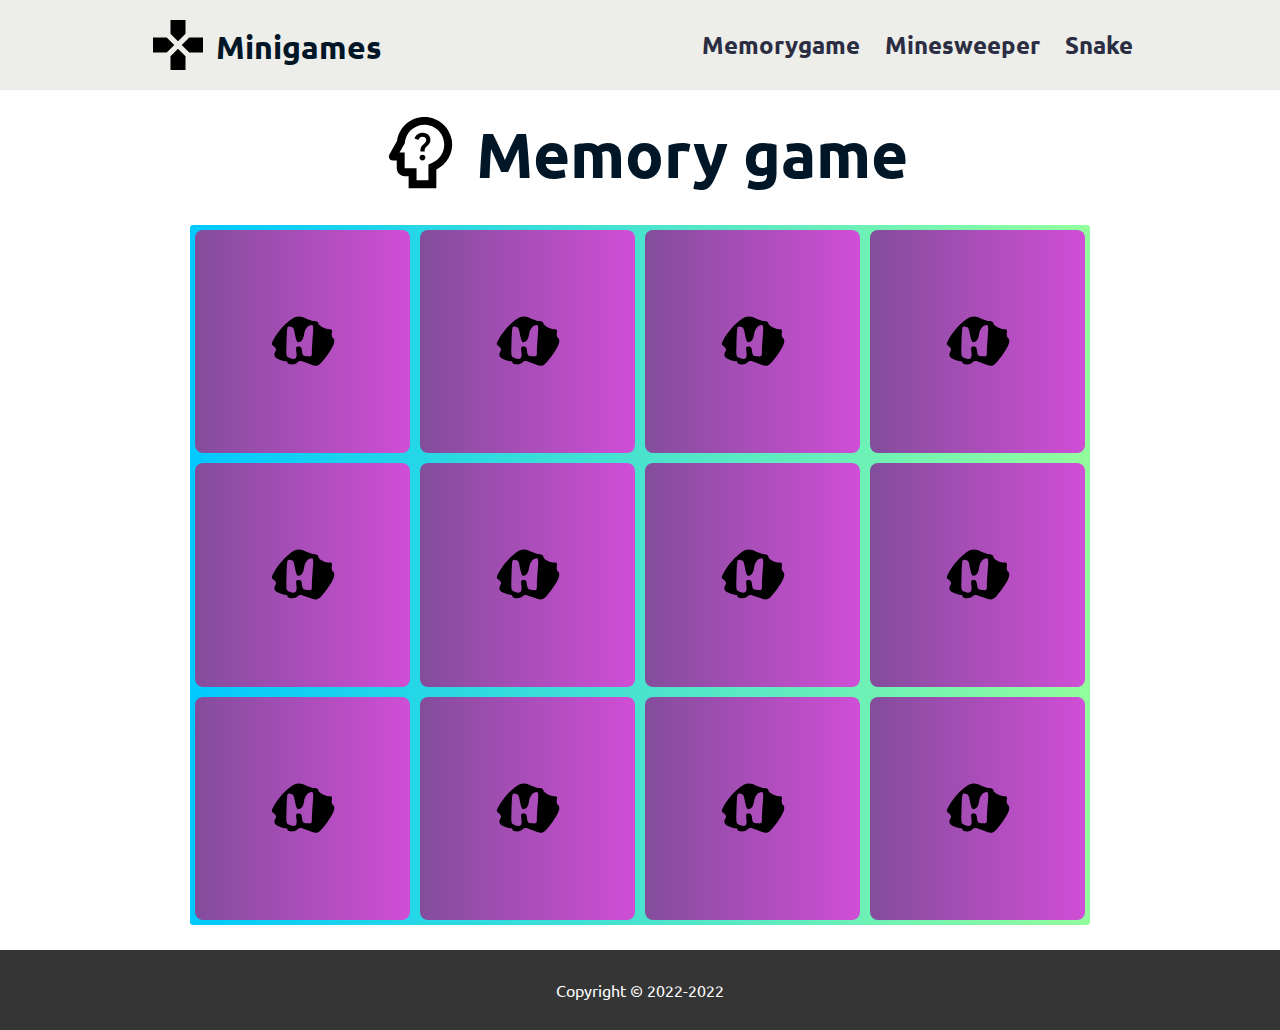
==== memory.html @ 272841e3 "Additional comments" ====
<!DOCTYPE html>
<html lang="en">

<head>
    <meta charset="UTF-8">
    <meta http-equiv="X-UA-Compatible" content="IE=edge">
    <meta name="viewport" content="width=device-width, initial-scale=1.0">
    <link rel="shortcut icon" href="img/general/favicon.ico" type="image/x-icon" />
    <link rel="stylesheet" href="css/general.css">
    <!-- Don't touch stylesheet above and all images which path contains 'img/general/' -->
    <link rel="stylesheet" href="css/memory.css"> <!-- Include your styles file instead -->
    <title>Minigames</title>
</head>

<body>
    <div class="wrapper">
        <!-- Include in your template tag right above -->
        <!-- HEADER -->
        <header>
            <!-- Include in your template tag right above as well as its content -->
            <div class="wrapper-header">
                <img src="img/general/games.svg" alt="Logo" width="60" height="60" title="Minigames" />
                <a href="memory.html">
                    <!-- Include your template name above instead -->
                    <h1>Minigames</h1>
                </a>
            </div>
            <nav>
                <ul class="nav-links">
                    <li class="nav-link">
                        <a href="memory.html">Memorygame</a>
                    </li>
                    <li class="nav-link">
                        <a href="#">Minesweeper</a> <!-- Include your template name -->
                    </li>
                    <li class="nav-link">
                        <a href="#">Snake</a> <!-- Include your template name -->
                    </li>
                </ul>
            </nav>
        </header>
        <!-- MAIN -->
        <main>
            <!-- Include in your template tag right above -->
            <!-- Place here your game markup instead, create independent your images folder and fill in correct img paths -->
            <div class="wrapper-main">
                <img src="img/memory/mind-logo.svg" alt="Memory game logo" width="95" height="95" title="Memory game" />
                <h1>Memory game</h1>
            </div>
            <section class="memory-game">
                <div class="memory-card" data-tool="aurelia">
                    <img class="front" src="img/memory/aurelia.svg" alt="Aurelia" />
                    <img class="back" src="img/memory/card-back.svg" alt="JS Badge" />
                </div>
                <div class="memory-card" data-tool="vue">
                    <img class="front" src="img/memory/vue.svg" alt="Vue" />
                    <img class="back" src="img/memory/card-back.svg" alt="JS Badge" />
                </div>
                <div class="memory-card" data-tool="aurelia">
                    <img class="front" src="img/memory/aurelia.svg" alt="Aurelia" />
                    <img class="back" src="img/memory/card-back.svg" alt="JS Badge" />
                </div>
                <div class="memory-card" data-tool="vue">
                    <img class="front" src="img/memory/vue.svg" alt="Vue" />
                    <img class="back" src="img/memory/card-back.svg" alt="JS Badge" />
                </div>
                <div class="memory-card" data-tool="angular">
                    <img class="front" src="img/memory/angular.svg" alt="Angular" />
                    <img class="back" src="img/memory/card-back.svg" alt="JS Badge" />
                </div>
                <div class="memory-card" data-tool="ember">
                    <img class="front" src="img/memory/ember.svg" alt="Ember" />
                    <img class="back" src="img/memory/card-back.svg" alt="JS Badge" />
                </div>
                <div class="memory-card" data-tool="angular">
                    <img class="front" src="img/memory/angular.svg" alt="Angular" />
                    <img class="back" src="img/memory/card-back.svg" alt="JS Badge" />
                </div>
                <div class="memory-card" data-tool="ember">
                    <img class="front" src="img/memory/ember.svg" alt="Ember" />
                    <img class="back" src="img/memory/card-back.svg" alt="JS Badge" />
                </div>
                <div class="memory-card" data-tool="backbone">
                    <img class="front" src="img/memory/backbone.svg" alt="Backbone" />
                    <img class="back" src="img/memory/card-back.svg" alt="JS Badge" />
                </div>
                <div class="memory-card" data-tool="react">
                    <img class="front" src="img/memory/react.svg" alt="React" />
                    <img class="back" src="img/memory/card-back.svg" alt="JS Badge" />
                </div>
                <div class="memory-card" data-tool="backbone">
                    <img class="front" src="img/memory/backbone.svg" alt="Backbone" />
                    <img class="back" src="img/memory/card-back.svg" alt="JS Badge" />
                </div>
                <div class="memory-card" data-tool="react">
                    <img class="front" src="img/memory/react.svg" alt="React" />
                    <img class="back" src="img/memory/card-back.svg" alt="JS Badge" />
                </div>
            </section>
        </main>
        <!-- FOOTER -->
        <footer>
            <!-- Include in your template tag right above as well as its content  -->
            <p>Copyright © 2022-2022</p>
        </footer>
    </div>
    <script src="js/memory.js"></script> <!-- Include your script file instead -->
</body>

</html>
---- css/general.css ----
@import url("https://fonts.googleapis.com/css2?family=Ubuntu:wght@400;500;700&display=swap");

/* GENERAL */
* {
  margin: 0;
  padding: 0;
  box-sizing: border-box;
}

body,
html {
  font-family: "Ubuntu", sans-serif;
  height: 100%;
}

main {
  flex: 1 1 auto;
}

.wrapper {
  display: flex;
  flex-direction: column;
  min-height: 100%;
}

/* HEADER */
header {
  background-color: #edede9;
  height: 90px;
  display: flex;
  justify-content: space-around;
  align-items: center;
}

.nav-links {
  list-style: none;
  display: flex;
  justify-content: end;
}

.nav-link {
  margin-left: 25px;
}

.nav-link a {
  font-size: 24px;
  font-weight: 600;
  color: #2b2d42;
  text-decoration: none;
  transition: 0.5s;
}

.nav-link a:hover {
  color: #6c757d;
  transition: 0.5s;
}

.wrapper-header {
  display: flex;
  justify-content: space-around;
}

.wrapper-header h1 {
  margin-top: 12px;
  margin-left: 8px;
}

.wrapper-header a {
  color: #011627;
  text-decoration: none;
}

/* FOOTER */
footer {
  background-color: #353535;
  width: 100%;
  height: 80px;
  display: flex;
  justify-content: center;
  align-items: center;
}

footer p {
  color: #fff;
}

/* ADAPTIVE */
@media screen and (max-width: 720.01px) {
  .wrapper-header h1 {
    font-size: 24px;
    margin-top: 17px;
  }
  .nav-link {
    margin-left: 15px;
  }
  .nav-link a {
    font-size: 20px;
  }
}

@media screen and (max-width: 610.01px) {
  .wrapper-header h1 {
    font-size: 22px;
    margin-top: 17px;
  }
  .nav-link {
    margin-left: 15px;
  }
  .nav-link a {
    font-size: 18px;
  }
}

@media screen and (max-width: 520.01px) {
  .wrapper-header h1 {
    font-size: 22px;
    margin-top: 17px;
  }
  .nav-links {
    flex-direction: column;
  }
  .nav-link {
    margin-top: 5px;
  }
  .nav-link:first-child {
    margin-top: 0;
  }
  .nav-link a {
    font-size: 18px;
  }
}
---- css/memory.css ----
.wrapper-main {
  display: flex;
  justify-content: center;
  margin-top: 15px;
}

.wrapper-main h1 {
  color: #011627;
  font-size: 64px;
  margin-top: 8px;
  margin-left: 8px;
}

.memory-game {
  background: #00c9ff;
  background: -webkit-linear-gradient(to left, #92fe9d, #00c9ff);
  background: linear-gradient(to left, #92fe9d, #00c9ff);
  width: 900px;
  height: 700px;
  border-radius: 3px;
  display: flex;
  flex-wrap: wrap;
  margin: 25px auto;
  perspective: 1000px;
}

.memory-card {
  width: calc(25% - 10px);
  height: calc(33.33% - 10px);
  margin: auto;
  position: relative;
  transform: scale(1);
  transform-style: preserve-3d;
  transition: transform 0.5s;
}

.memory-card:active {
  transform: scale(0.97);
  transition: transform 0.2s;
}

.memory-card.flip {
  transform: rotateY(180deg);
}

.front,
.back {
  width: 100%;
  height: 100%;
  padding: 75px;
  position: absolute;
  border-radius: 8px;
  background: #834d9b;
  background: -webkit-linear-gradient(to left, #d04ed6, #834d9b);
  background: linear-gradient(to left, #d04ed6, #834d9b);
  backface-visibility: hidden;
  cursor: pointer;
}

.front {
  transform: rotateY(180deg);
}

@media screen and (max-width: 920.01px) {
  .memory-game {
    width: 700px;
    height: 500px;
  }
  .front,
  .back {
    padding: 50px;
  }
}

@media screen and (max-width: 720.01px) {
  .wrapper-main h1 {
    margin-top: 20px;
  }
  .wrapper-main img {
    margin-top: 10px;
  }
  .memory-game {
    width: 600px;
    height: 580px;
  }
  .memory-card {
    width: 30%;
    height: calc(33.33% - 70px);
    margin: 10px auto;
  }
  .front,
  .back {
    padding: 40px;
  }
}

@media screen and (max-width: 610.01px) {
  .wrapper-main h1 {
    font-size: 38px;
    margin-top: 40px;
  }
  .wrapper-main img {
    margin-top: 10px;
  }
  .memory-game {
    width: 500px;
    height: 580px;
  }
  .memory-card {
    width: 30%;
    height: calc(33.33% - 70px);
    margin: 10px auto;
  }
  .front,
  .back {
    padding: 40px;
  }
}

@media screen and (max-width: 520.01px) {
  .wrapper-main h1 {
    font-size: 28px;
    margin-top: 46px;
  }
  .wrapper-main img {
    margin-top: 10px;
  }
  .memory-game {
    width: 300px;
    height: 350px;
  }
  .memory-card {
    width: 30%;
    height: calc(33.33% - 50px);
    margin: 10px auto;
  }
  .front,
  .back {
    padding: 20px;
  }
}
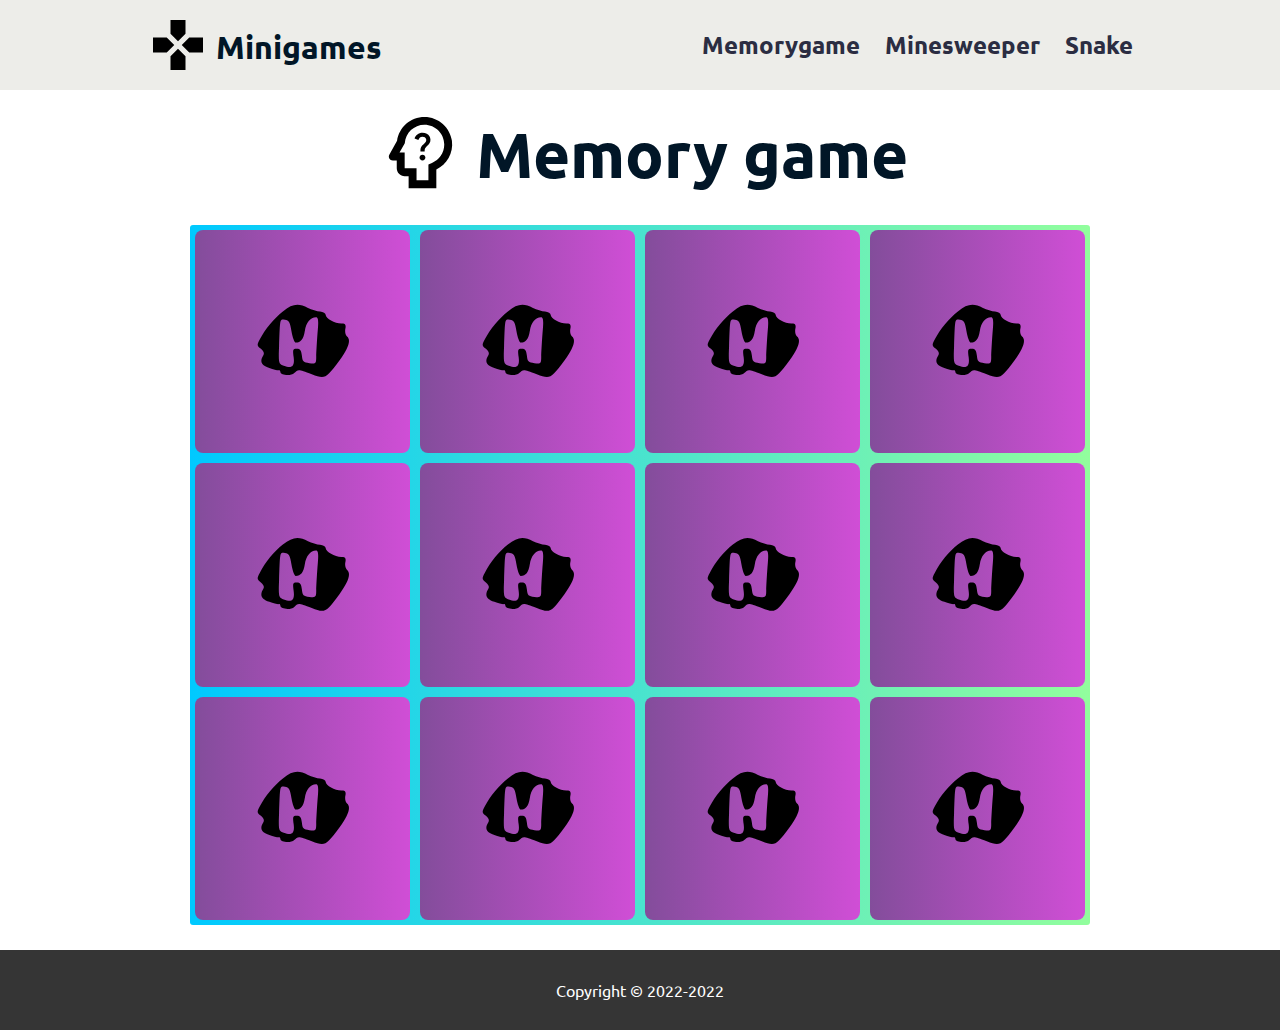
==== commit 93ff9918: "Typo, indent fixes. Add more related images to memory game" ====
--- a/memory.html
+++ b/memory.html
@@ -2,109 +2,99 @@
 <html lang="en">
 
 <head>
-    <meta charset="UTF-8">
-    <meta http-equiv="X-UA-Compatible" content="IE=edge">
-    <meta name="viewport" content="width=device-width, initial-scale=1.0">
+    <meta charset="UTF-8" />
+    <meta http-equiv="X-UA-Compatible" content="IE=edge" />
+    <meta name="viewport" content="width=device-width, initial-scale=1.0" />
     <link rel="shortcut icon" href="img/general/favicon.ico" type="image/x-icon" />
-    <link rel="stylesheet" href="css/general.css">
-    <!-- Don't touch stylesheet above and all images which path contains 'img/general/' -->
-    <link rel="stylesheet" href="css/memory.css"> <!-- Include your styles file instead -->
-    <title>Minigames</title>
+    <link rel="stylesheet" href="css/general.css" />
+    <link rel="stylesheet" href="css/memory.css" />
+    <title>Memory game!</title>
 </head>
 
 <body>
     <div class="wrapper">
-        <!-- Include in your template tag right above -->
-        <!-- HEADER -->
         <header>
-            <!-- Include in your template tag right above as well as its content -->
             <div class="wrapper-header">
                 <img src="img/general/games.svg" alt="Logo" width="60" height="60" title="Minigames" />
-                <a href="memory.html">
-                    <!-- Include your template name above instead -->
+                <a href="/memory.html">
                     <h1>Minigames</h1>
                 </a>
             </div>
             <nav>
                 <ul class="nav-links">
                     <li class="nav-link">
-                        <a href="memory.html">Memorygame</a>
+                        <a href="/memory.html">Memorygame</a>
                     </li>
                     <li class="nav-link">
-                        <a href="#">Minesweeper</a> <!-- Include your template name -->
+                        <a href="/minesweeper.html">Minesweeper</a>
                     </li>
                     <li class="nav-link">
-                        <a href="#">Snake</a> <!-- Include your template name -->
+                        <a href="/snake-game.html">Snake</a>
                     </li>
                 </ul>
             </nav>
         </header>
-        <!-- MAIN -->
         <main>
-            <!-- Include in your template tag right above -->
-            <!-- Place here your game markup instead, create independent your images folder and fill in correct img paths -->
             <div class="wrapper-main">
                 <img src="img/memory/mind-logo.svg" alt="Memory game logo" width="95" height="95" title="Memory game" />
                 <h1>Memory game</h1>
             </div>
             <section class="memory-game">
-                <div class="memory-card" data-tool="aurelia">
-                    <img class="front" src="img/memory/aurelia.svg" alt="Aurelia" />
+                <div class="memory-card" data-tool="HTML">
+                    <img class="front" src="img/memory/HTML.svg" alt="HTML" />
                     <img class="back" src="img/memory/card-back.svg" alt="JS Badge" />
                 </div>
-                <div class="memory-card" data-tool="vue">
-                    <img class="front" src="img/memory/vue.svg" alt="Vue" />
+                <div class="memory-card" data-tool="CSS">
+                    <img class="front" src="img/memory/CSS.svg" alt="CSS" />
                     <img class="back" src="img/memory/card-back.svg" alt="JS Badge" />
                 </div>
-                <div class="memory-card" data-tool="aurelia">
-                    <img class="front" src="img/memory/aurelia.svg" alt="Aurelia" />
+                <div class="memory-card" data-tool="HTML">
+                    <img class="front" src="img/memory/HTML.svg" alt="HTML" />
                     <img class="back" src="img/memory/card-back.svg" alt="JS Badge" />
                 </div>
-                <div class="memory-card" data-tool="vue">
-                    <img class="front" src="img/memory/vue.svg" alt="Vue" />
+                <div class="memory-card" data-tool="CSS">
+                    <img class="front" src="img/memory/CSS.svg" alt="CSS" />
                     <img class="back" src="img/memory/card-back.svg" alt="JS Badge" />
                 </div>
-                <div class="memory-card" data-tool="angular">
-                    <img class="front" src="img/memory/angular.svg" alt="Angular" />
+                <div class="memory-card" data-tool="JS">
+                    <img class="front" src="img/memory/JS.svg" alt="JS" />
                     <img class="back" src="img/memory/card-back.svg" alt="JS Badge" />
                 </div>
-                <div class="memory-card" data-tool="ember">
-                    <img class="front" src="img/memory/ember.svg" alt="Ember" />
+                <div class="memory-card" data-tool="NodeJS">
+                    <img class="front" src="img/memory/NodeJS.svg" alt="NodeJS" />
                     <img class="back" src="img/memory/card-back.svg" alt="JS Badge" />
                 </div>
-                <div class="memory-card" data-tool="angular">
-                    <img class="front" src="img/memory/angular.svg" alt="Angular" />
+                <div class="memory-card" data-tool="JS">
+                    <img class="front" src="img/memory/JS.svg" alt="JS" />
                     <img class="back" src="img/memory/card-back.svg" alt="JS Badge" />
                 </div>
-                <div class="memory-card" data-tool="ember">
-                    <img class="front" src="img/memory/ember.svg" alt="Ember" />
+                <div class="memory-card" data-tool="NodeJS">
+                    <img class="front" src="img/memory/NodeJS.svg" alt="NodeJS" />
                     <img class="back" src="img/memory/card-back.svg" alt="JS Badge" />
                 </div>
-                <div class="memory-card" data-tool="backbone">
-                    <img class="front" src="img/memory/backbone.svg" alt="Backbone" />
+                <div class="memory-card" data-tool="MongoDB">
+                    <img class="front" src="img/memory/MongoDB.svg" alt="MongoDB" />
                     <img class="back" src="img/memory/card-back.svg" alt="JS Badge" />
                 </div>
-                <div class="memory-card" data-tool="react">
-                    <img class="front" src="img/memory/react.svg" alt="React" />
+                <div class="memory-card" data-tool="MaterialUI">
+                    <img class="front" src="img/memory/MaterialUI.svg" alt="MaterialUI" />
                     <img class="back" src="img/memory/card-back.svg" alt="JS Badge" />
                 </div>
-                <div class="memory-card" data-tool="backbone">
-                    <img class="front" src="img/memory/backbone.svg" alt="Backbone" />
+                <div class="memory-card" data-tool="MongoDB">
+                    <img class="front" src="img/memory/MongoDB.svg" alt="MongoDB" />
                     <img class="back" src="img/memory/card-back.svg" alt="JS Badge" />
                 </div>
-                <div class="memory-card" data-tool="react">
-                    <img class="front" src="img/memory/react.svg" alt="React" />
+                <div class="memory-card" data-tool="MaterialUI">
+                    <img class="front" src="img/memory/MaterialUI.svg" alt="MaterialUI" />
                     <img class="back" src="img/memory/card-back.svg" alt="JS Badge" />
                 </div>
             </section>
         </main>
-        <!-- FOOTER -->
         <footer>
-            <!-- Include in your template tag right above as well as its content  -->
             <p>Copyright © 2022-2022</p>
         </footer>
     </div>
-    <script src="js/memory.js"></script> <!-- Include your script file instead -->
+    <script src="js/memory.js"></script>
 </body>
 
 </html>--- a/css/general.css
+++ b/css/general.css
@@ -1,4 +1,4 @@
-@import url("https://fonts.googleapis.com/css2?family=Ubuntu:wght@400;500;700&display=swap");
+@import url('https://fonts.googleapis.com/css2?family=Ubuntu:wght@400;500;700&display=swap');
 
 /* GENERAL */
 * {
@@ -9,8 +9,8 @@
 
 body,
 html {
-  font-family: "Ubuntu", sans-serif;
-  height: 100%;
+  font-family: 'Ubuntu', sans-serif;
+  height: 100vh;
 }
 
 main {
@@ -78,6 +78,7 @@
   display: flex;
   justify-content: center;
   align-items: center;
+  margin-top: auto;
 }
 
 footer p {
@@ -129,3 +130,4 @@
     font-size: 18px;
   }
 }
+
--- a/css/memory.css
+++ b/css/memory.css
@@ -31,12 +31,12 @@
   position: relative;
   transform: scale(1);
   transform-style: preserve-3d;
-  transition: transform 0.5s;
+  transition: transform 0.4s;
 }
 
 .memory-card:active {
   transform: scale(0.97);
-  transition: transform 0.2s;
+  transition: transform 0.4s;
 }
 
 .memory-card.flip {
@@ -47,7 +47,7 @@
 .back {
   width: 100%;
   height: 100%;
-  padding: 75px;
+  padding: 60px;
   position: absolute;
   border-radius: 8px;
   background: #834d9b;
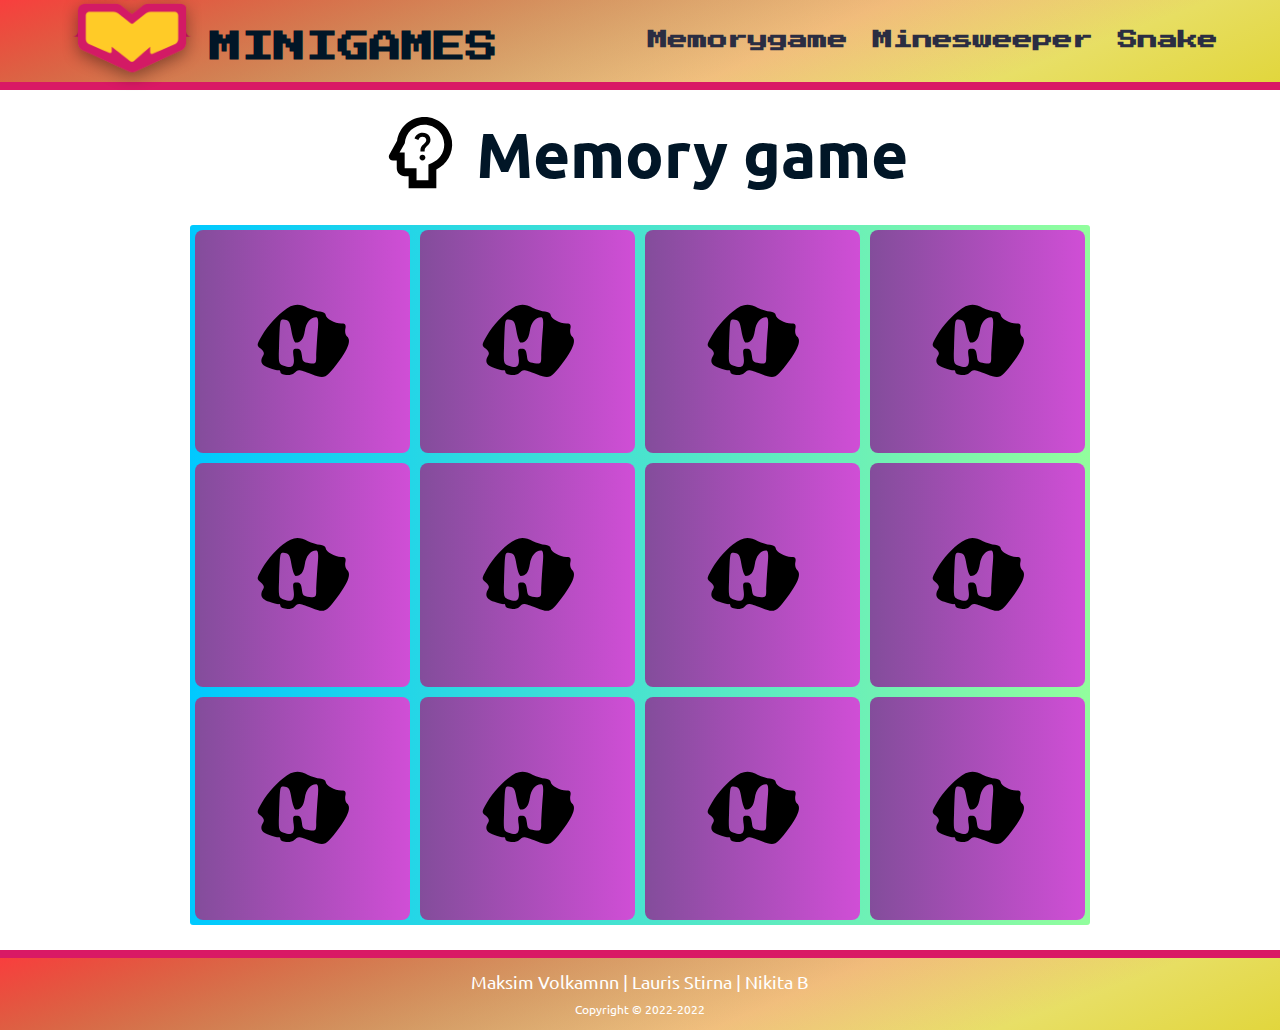
==== commit 37d75273: "fix: footer for all html files" ====
--- a/memory.html
+++ b/memory.html
@@ -1,100 +1,119 @@
 <!DOCTYPE html>
 <html lang="en">
-
-<head>
+  <head>
     <meta charset="UTF-8" />
     <meta http-equiv="X-UA-Compatible" content="IE=edge" />
     <meta name="viewport" content="width=device-width, initial-scale=1.0" />
-    <link rel="shortcut icon" href="img/general/favicon.ico" type="image/x-icon" />
+    <link
+      rel="shortcut icon"
+      href="img/general/favicon.ico"
+      type="image/x-icon"
+    />
     <link rel="stylesheet" href="css/general.css" />
     <link rel="stylesheet" href="css/memory.css" />
     <title>Memory game!</title>
-</head>
+  </head>
 
-<body>
+  <body>
     <div class="wrapper">
-        <header>
-            <div class="wrapper-header">
-                <img src="img/general/games.svg" alt="Logo" width="60" height="60" title="Minigames" />
-                <a href="/memory.html">
-                    <h1>Minigames</h1>
-                </a>
-            </div>
-            <nav>
-                <ul class="nav-links">
-                    <li class="nav-link">
-                        <a href="/memory.html">Memorygame</a>
-                    </li>
-                    <li class="nav-link">
-                        <a href="/minesweeper.html">Minesweeper</a>
-                    </li>
-                    <li class="nav-link">
-                        <a href="/snake-game.html">Snake</a>
-                    </li>
-                </ul>
-            </nav>
-        </header>
-        <main>
-            <div class="wrapper-main">
-                <img src="img/memory/mind-logo.svg" alt="Memory game logo" width="95" height="95" title="Memory game" />
-                <h1>Memory game</h1>
-            </div>
-            <section class="memory-game">
-                <div class="memory-card" data-tool="HTML">
-                    <img class="front" src="img/memory/HTML.svg" alt="HTML" />
-                    <img class="back" src="img/memory/card-back.svg" alt="JS Badge" />
-                </div>
-                <div class="memory-card" data-tool="CSS">
-                    <img class="front" src="img/memory/CSS.svg" alt="CSS" />
-                    <img class="back" src="img/memory/card-back.svg" alt="JS Badge" />
-                </div>
-                <div class="memory-card" data-tool="HTML">
-                    <img class="front" src="img/memory/HTML.svg" alt="HTML" />
-                    <img class="back" src="img/memory/card-back.svg" alt="JS Badge" />
-                </div>
-                <div class="memory-card" data-tool="CSS">
-                    <img class="front" src="img/memory/CSS.svg" alt="CSS" />
-                    <img class="back" src="img/memory/card-back.svg" alt="JS Badge" />
-                </div>
-                <div class="memory-card" data-tool="JS">
-                    <img class="front" src="img/memory/JS.svg" alt="JS" />
-                    <img class="back" src="img/memory/card-back.svg" alt="JS Badge" />
-                </div>
-                <div class="memory-card" data-tool="NodeJS">
-                    <img class="front" src="img/memory/NodeJS.svg" alt="NodeJS" />
-                    <img class="back" src="img/memory/card-back.svg" alt="JS Badge" />
-                </div>
-                <div class="memory-card" data-tool="JS">
-                    <img class="front" src="img/memory/JS.svg" alt="JS" />
-                    <img class="back" src="img/memory/card-back.svg" alt="JS Badge" />
-                </div>
-                <div class="memory-card" data-tool="NodeJS">
-                    <img class="front" src="img/memory/NodeJS.svg" alt="NodeJS" />
-                    <img class="back" src="img/memory/card-back.svg" alt="JS Badge" />
-                </div>
-                <div class="memory-card" data-tool="MongoDB">
-                    <img class="front" src="img/memory/MongoDB.svg" alt="MongoDB" />
-                    <img class="back" src="img/memory/card-back.svg" alt="JS Badge" />
-                </div>
-                <div class="memory-card" data-tool="MaterialUI">
-                    <img class="front" src="img/memory/MaterialUI.svg" alt="MaterialUI" />
-                    <img class="back" src="img/memory/card-back.svg" alt="JS Badge" />
-                </div>
-                <div class="memory-card" data-tool="MongoDB">
-                    <img class="front" src="img/memory/MongoDB.svg" alt="MongoDB" />
-                    <img class="back" src="img/memory/card-back.svg" alt="JS Badge" />
-                </div>
-                <div class="memory-card" data-tool="MaterialUI">
-                    <img class="front" src="img/memory/MaterialUI.svg" alt="MaterialUI" />
-                    <img class="back" src="img/memory/card-back.svg" alt="JS Badge" />
-                </div>
-            </section>
-        </main>
-        <footer>
-            <p>Copyright © 2022-2022</p>
-        </footer>
+      <header>
+        <div class="wrapper-header">
+          <a href="/">
+            <img src="img/general/logo.png" alt="Logo" title="Minigames" />
+          </a>
+          <a href="/">
+            <h1>MINIGAMES</h1>
+          </a>
+        </div>
+        <nav>
+          <ul class="nav-links">
+            <li class="nav-link">
+              <a href="/memory.html">Memorygame</a>
+            </li>
+            <li class="nav-link">
+              <a href="/minesweeper.html">Minesweeper</a>
+            </li>
+            <li class="nav-link">
+              <a href="/snake-game.html">Snake</a>
+            </li>
+          </ul>
+        </nav>
+      </header>
+      <main>
+        <div class="wrapper-main">
+          <img
+            src="img/memory/mind-logo.svg"
+            alt="Memory game logo"
+            width="95"
+            height="95"
+            title="Memory game"
+          />
+          <h1>Memory game</h1>
+        </div>
+        <section class="memory-game">
+          <div class="memory-card" data-tool="HTML">
+            <img class="front" src="img/memory/HTML.svg" alt="HTML" />
+            <img class="back" src="img/memory/card-back.svg" alt="JS Badge" />
+          </div>
+          <div class="memory-card" data-tool="CSS">
+            <img class="front" src="img/memory/CSS.svg" alt="CSS" />
+            <img class="back" src="img/memory/card-back.svg" alt="JS Badge" />
+          </div>
+          <div class="memory-card" data-tool="HTML">
+            <img class="front" src="img/memory/HTML.svg" alt="HTML" />
+            <img class="back" src="img/memory/card-back.svg" alt="JS Badge" />
+          </div>
+          <div class="memory-card" data-tool="CSS">
+            <img class="front" src="img/memory/CSS.svg" alt="CSS" />
+            <img class="back" src="img/memory/card-back.svg" alt="JS Badge" />
+          </div>
+          <div class="memory-card" data-tool="JS">
+            <img class="front" src="img/memory/JS.svg" alt="JS" />
+            <img class="back" src="img/memory/card-back.svg" alt="JS Badge" />
+          </div>
+          <div class="memory-card" data-tool="NodeJS">
+            <img class="front" src="img/memory/NodeJS.svg" alt="NodeJS" />
+            <img class="back" src="img/memory/card-back.svg" alt="JS Badge" />
+          </div>
+          <div class="memory-card" data-tool="JS">
+            <img class="front" src="img/memory/JS.svg" alt="JS" />
+            <img class="back" src="img/memory/card-back.svg" alt="JS Badge" />
+          </div>
+          <div class="memory-card" data-tool="NodeJS">
+            <img class="front" src="img/memory/NodeJS.svg" alt="NodeJS" />
+            <img class="back" src="img/memory/card-back.svg" alt="JS Badge" />
+          </div>
+          <div class="memory-card" data-tool="MongoDB">
+            <img class="front" src="img/memory/MongoDB.svg" alt="MongoDB" />
+            <img class="back" src="img/memory/card-back.svg" alt="JS Badge" />
+          </div>
+          <div class="memory-card" data-tool="MaterialUI">
+            <img
+              class="front"
+              src="img/memory/MaterialUI.svg"
+              alt="MaterialUI"
+            />
+            <img class="back" src="img/memory/card-back.svg" alt="JS Badge" />
+          </div>
+          <div class="memory-card" data-tool="MongoDB">
+            <img class="front" src="img/memory/MongoDB.svg" alt="MongoDB" />
+            <img class="back" src="img/memory/card-back.svg" alt="JS Badge" />
+          </div>
+          <div class="memory-card" data-tool="MaterialUI">
+            <img
+              class="front"
+              src="img/memory/MaterialUI.svg"
+              alt="MaterialUI"
+            />
+            <img class="back" src="img/memory/card-back.svg" alt="JS Badge" />
+          </div>
+        </section>
+      </main>
+      <footer>
+        <span>Maksim Volkamnn | Lauris Stirna | Nikita B</span>
+        <p>Copyright © 2022-2022</p>
+      </footer>
     </div>
     <script src="js/memory.js"></script>
-</body>
-
-</html>+  </body>
+</html>
--- a/css/general.css
+++ b/css/general.css
@@ -1,4 +1,5 @@
 @import url('https://fonts.googleapis.com/css2?family=Ubuntu:wght@400;500;700&display=swap');
+@import url('https://fonts.googleapis.com/css2?family=Press+Start+2P&display=swap');
 
 /* GENERAL */
 * {
@@ -30,6 +31,11 @@
   display: flex;
   justify-content: space-around;
   align-items: center;
+  background: linear-gradient(160deg, #f93e3e, rgba(255, 0, 0, 0) 80.71%),
+    linear-gradient(157deg, rgba(0, 255, 0, 0.8), rgba(0, 255, 0, 0) 60.71%),
+    linear-gradient(336deg, rgba(218, 204, 12, 0.8), rgba(0, 0, 255, 0) 90.71%);
+  background-size: 100%;
+  border-bottom: 8px solid #d91965;
 }
 
 .nav-links {
@@ -43,7 +49,8 @@
 }
 
 .nav-link a {
-  font-size: 24px;
+  font-family: 'Press Start 2P', cursive;
+  font-size: 20px;
   font-weight: 600;
   color: #2b2d42;
   text-decoration: none;
@@ -57,10 +64,31 @@
 
 .wrapper-header {
   display: flex;
-  justify-content: space-around;
+  align-items: center;
+}
+
+@keyframes logoMove {
+  from {
+    padding-top: 50px;
+  }
+  50% {
+    padding-top: 80px;
+  }
+  to {
+    padding-top: 50px;
+  }
+}
+
+.wrapper-header img {
+  width: 140px;
+  animation-name: logoMove;
+  animation-iteration-count: infinite;
+  animation-timing-function: ease-in-out;
+  animation-duration: 4s;
 }
 
 .wrapper-header h1 {
+  font-family: 'Press Start 2P', cursive;
   margin-top: 12px;
   margin-left: 8px;
 }
@@ -72,17 +100,102 @@
 
 /* FOOTER */
 footer {
-  background-color: #353535;
-  width: 100%;
+  display: flex;
+  flex-direction: column;
+  color: #fff;
   height: 80px;
   display: flex;
   justify-content: center;
   align-items: center;
   margin-top: auto;
+  background: linear-gradient(160deg, #f93e3e, rgba(255, 0, 0, 0) 80.71%),
+    linear-gradient(157deg, rgba(0, 255, 0, 0.8), rgba(0, 255, 0, 0) 60.71%),
+    linear-gradient(336deg, rgba(218, 204, 12, 0.8), rgba(0, 0, 255, 0) 90.71%);
+  background-size: 100%;
+  border-top: 8px solid #d91965;
+}
+
+footer span {
+  font-size: 18px;
 }
 
 footer p {
+  padding-top: 8px;
+  font-size: 12px;
+}
+
+.game-box-wrapper {
+  display: flex;
+  flex-wrap: wrap;
+  justify-content: space-around;
+  padding-bottom: 50px;
+}
+
+.game-box-wrapper .game-box {
+  padding-top: 50px;
+  position: relative;
+  flex: 0 0 33.333333%;
+  display: flex;
+  justify-content: center;
+}
+
+.game-box-wrapper .game-box h2 {
+  font-family: 'Press Start 2P', cursive;
+  font-size: 14px;
+  text-align: center;
   color: #fff;
+  position: absolute;
+  top: 7vh;
+  left: 0;
+  right: 0;
+  margin-left: auto;
+  margin-right: auto;
+  width: 200px;
+  z-index: 1;
+}
+
+.game-box-wrapper .game-box:hover h2 {
+  color: #3498db;
+}
+
+.game-box-wrapper .game-box a button {
+  position: absolute;
+  bottom: 7vh;
+  left: 0;
+  right: 0;
+  margin-left: auto;
+  margin-right: auto;
+  width: 150px;
+  z-index: 1;
+  border-color: #3498db;
+  color: #fff;
+  box-shadow: 0 0 40px 40px #3498db inset, 0 0 0 0 #3498db;
+  transition: all 150ms ease-in-out;
+  box-sizing: border-box;
+  background-color: transparent;
+  border-radius: 7px;
+  cursor: pointer;
+  font-weight: 400;
+  line-height: 1;
+  padding: 13px 15px 10px;
+  text-transform: uppercase;
+  font-family: 'Press Start 2P', cursive;
+  font-size: 10px;
+}
+
+.game-box-wrapper .game-box a button:hover {
+  box-shadow: 0 0 10px 0 #3498db inset, 0 0 10px 4px #3498db;
+}
+
+.game-box-wrapper .game-box img {
+  border: 5px solid #3498db;
+  border-radius: 2%;
+  filter: brightness(0.7);
+  cursor: pointer;
+}
+
+.game-box-wrapper .game-box:hover img {
+  filter: brightness(1);
 }
 
 /* ADAPTIVE */
@@ -130,4 +243,3 @@
     font-size: 18px;
   }
 }
-
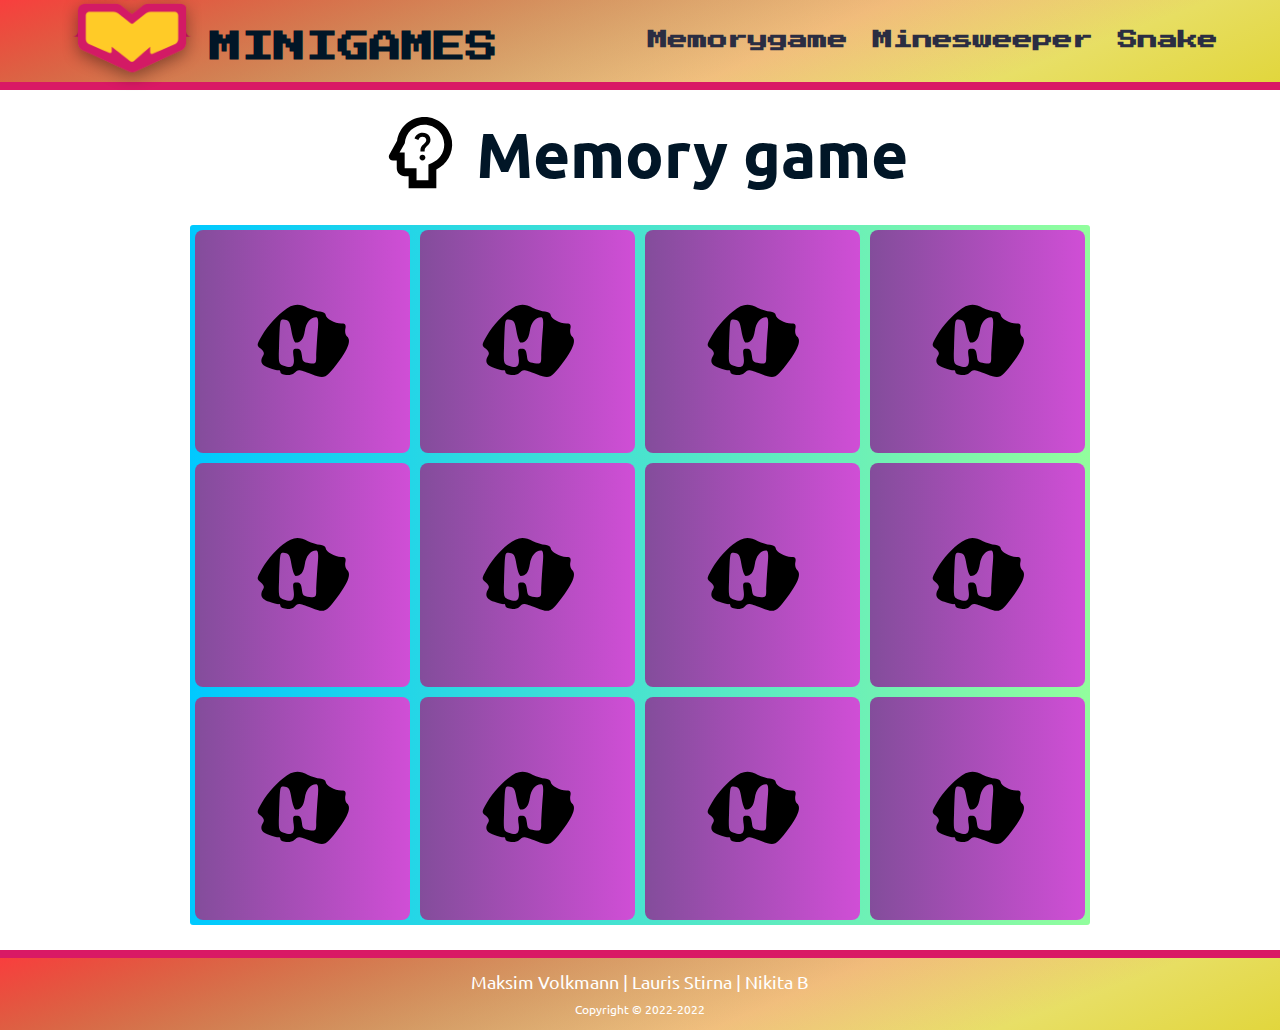
==== commit 7ecc81cd: "fix: last name fix" ====
--- a/memory.html
+++ b/memory.html
@@ -18,23 +18,23 @@
     <div class="wrapper">
       <header>
         <div class="wrapper-header">
-          <a href="/">
+          <a href="index.html">
             <img src="img/general/logo.png" alt="Logo" title="Minigames" />
           </a>
-          <a href="/">
+          <a href="index.html">
             <h1>MINIGAMES</h1>
           </a>
         </div>
         <nav>
           <ul class="nav-links">
             <li class="nav-link">
-              <a href="/memory.html">Memorygame</a>
+              <a href="memory.html">Memorygame</a>
             </li>
             <li class="nav-link">
-              <a href="/minesweeper.html">Minesweeper</a>
+              <a href="minesweeper.html">Minesweeper</a>
             </li>
             <li class="nav-link">
-              <a href="/snake-game.html">Snake</a>
+              <a href="snake-game.html">Snake</a>
             </li>
           </ul>
         </nav>
@@ -110,7 +110,7 @@
         </section>
       </main>
       <footer>
-        <span>Maksim Volkamnn | Lauris Stirna | Nikita B</span>
+        <span>Maksim Volkmann | Lauris Stirna | Nikita B</span>
         <p>Copyright © 2022-2022</p>
       </footer>
     </div>
--- a/css/general.css
+++ b/css/general.css
@@ -96,6 +96,7 @@
 .wrapper-header a {
   color: #011627;
   text-decoration: none;
+  z-index: 1;
 }
 
 /* FOOTER */
